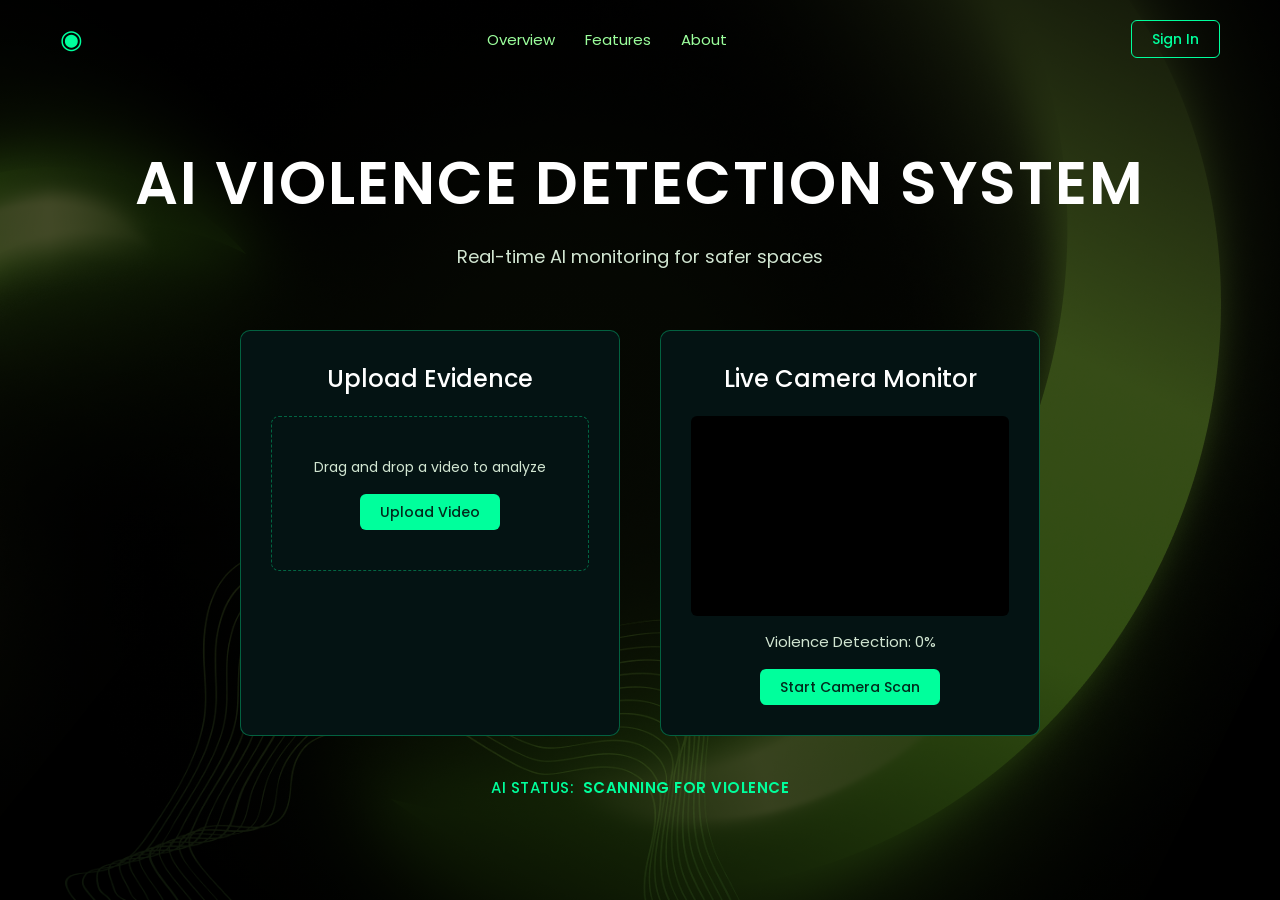
==== client/index.html @ a48a8a9f "bonyfrontend commit" ====
<!DOCTYPE html>
<html lang="en">
<head>
  <meta charset="UTF-8">
  <meta name="viewport" content="width=device-width, initial-scale=1.0">
  <title>AI Violence Detection System</title>
  <link rel="stylesheet" href="style.css">
</head>
<body class="app-shell">

  <nav class="navbar">
    <div class="navbar-logo" aria-label="AI brand mark">&#9673;</div>

    <div class="navbar-links">
      <a class="nav-link" onclick="openOverlay('overview')">Overview</a>
      <a class="nav-link" onclick="openOverlay('features')">Features</a>
      <a class="nav-link" onclick="openOverlay('about')">About</a>
    </div>

    <button class="button button--ghost navbar-signin" type="button">Sign In</button>
  </nav>

  <main class="hero">
    <h1 class="hero-title">AI VIOLENCE DETECTION SYSTEM</h1>
    <p class="hero-subtitle">Real-time AI monitoring for safer spaces</p>

    <div class="hero-cards">
      <section class="dashboard-card">
        <h3 class="card-title">Upload Evidence</h3>

        <div class="upload-panel">
          <p class="upload-panel-text">Drag and drop a video to analyze</p>
          <button class="button button--primary" type="button" onclick="openUpload()">Upload Video</button>
        </div>
      </section>

      <section class="dashboard-card">
        <h3 class="card-title">Live Camera Monitor</h3>
        <div class="camera-preview"></div>
        <p class="camera-detection">Violence Detection: 0%</p>
        <button class="button button--primary" type="button" onclick="openCamera()">Start Camera Scan</button>
      </section>
    </div>

    <div class="status-banner">
      <span class="status-banner-label">AI STATUS:</span>
      <span class="status-banner-value">SCANNING FOR VIOLENCE</span>
    </div>
  </main>

  <section class="overlay" id="overview">
    <div class="modal-card">
      <h2 class="modal-title">Overview</h2>
      <p class="modal-text">
        This system uses AI to analyze video footage and detect violent activities in real time.
      </p>
      <button class="button button--primary modal-close" type="button" onclick="closeOverlay()">Close</button>
    </div>
  </section>

  <section class="overlay" id="features">
    <div class="modal-card">
      <h2 class="modal-title">Features</h2>

      <ul class="feature-list">
        <li class="feature-list-item">AI Violence Detection</li>
        <li class="feature-list-item">Human Activity Analysis</li>
        <li class="feature-list-item">Real Time Video Processing</li>
        <li class="feature-list-item">Frame Highlighting</li>
      </ul>

      <button class="button button--primary modal-close" type="button" onclick="closeOverlay()">Close</button>
    </div>
  </section>

  <section class="overlay" id="about">
    <div class="modal-card">
      <h2 class="modal-title">About</h2>
      <p class="modal-text">
        Group project demonstrating deep learning based violence detection using computer vision.
      </p>
      <button class="button button--primary modal-close" type="button" onclick="closeOverlay()">Close</button>
    </div>
  </section>

  <section class="overlay" id="analysis">
    <div class="modal-card">
      <div id="loading" class="analysis-loading">
        <h2 class="modal-title">Analyzing Video...</h2>
        <div class="loader"></div>
      </div>

      <div id="result" class="analysis-result is-hidden">
        <h2 class="modal-title">Analysis Result</h2>
        <p class="analysis-text" id="prediction"></p>
        <p class="analysis-text" id="confidence"></p>
        <p class="analysis-text" id="people"></p>

        <img class="analysis-frame" id="frame" alt="Most active frame from the upload">

        <button class="button button--primary modal-close" type="button" onclick="closeOverlay()">Close</button>
      </div>
    </div>
  </section>

  <script src="app.js"></script>

</body>
</html>
---- client/style.css ----
@import url('https://fonts.googleapis.com/css2?family=Poppins:wght@300;400;500;600&display=swap');

:root {
  --bg-ink: #020a0a;
  --bg-panel: #031515;
  --bg-card: #041313;
  --bg-camera: #000000;
  --overlay-bg: rgba(0, 0, 0, 0.85);
  --text-main: #ffffff;
  --text-soft: #d2e6d2;
  --accent: #00ff9c;
  --accent-soft: rgba(0, 255, 156, 0.33);
  --accent-dashed: rgba(0, 255, 156, 0.35);
  --border-radius: 10px;
}

/* ============================= */
/* APP SHELL */
/* ============================= */

.app-shell {
  margin: 0;
  min-height: 100vh;
  font-family: 'Poppins', Arial, sans-serif;
  color: var(--text-main);
  background-color: var(--bg-ink);

  background-image:
    linear-gradient(rgba(0,0,0,0.7), rgba(0,0,0,0.7)),
    url("assets/background.png");

  background-position: center;
  background-repeat: no-repeat;
  background-size: cover;
}

.app-shell::before{
  content:"";

  position:fixed;
  top:100%;
  left:10%;

  /* SIZE (adjust here) */
  width:700px;
  height:700px;

  /* IMAGE */
  background-image:url("assets/design.png");
  background-size:contain;
  background-repeat:no-repeat;
  background-position:center;

  /* POSITION */
  transform:translate(-10%, -50%);

  /* OPACITY */
  opacity:0.45;

  /* ROTATION SPEED */
  animation:rotateDesign 80s linear infinite;

  /* LAYERING */
  z-index:0;
  pointer-events:none;
}

@keyframes rotateDesign{
  0%{
    transform:translate(-50%, -50%) rotate(0deg);
  }

  100%{
    transform:translate(-50%, -50%) rotate(360deg);
  }
}

.navbar,
.hero,
.hero-cards,
.overlay{
  position:relative;
  z-index:2;
}

/* ============================= */
/* NAVBAR */
/* ============================= */

.navbar {
  display: flex;
  align-items: center;
  justify-content: space-between;
  gap: 24px;
  padding: 20px 60px;
}

.navbar-logo {
  color: var(--accent);
  font-size: 26px;
  line-height: 1;
}

.navbar-links {
  display: flex;
  align-items: center;
  gap: 30px;
}

.nav-link {
  color: #9cff9c;
  cursor: pointer;
  font-size: 15px;
  font-weight: 400;
  text-decoration: none;
}

.nav-link:hover {
  color: var(--accent);
}

.navbar-signin {
  white-space: nowrap;
}

/* ============================= */
/* BUTTONS */
/* ============================= */

.button {
  border: none;
  border-radius: 6px;
  cursor: pointer;
  font-family: inherit;
  font-size: 14px;
  font-weight: 500;
  line-height: 1;
  padding: 11px 20px;
}

.button--primary {
  background-color: var(--accent);
  color: #012b1c;
}

.button--ghost {
  background-color: transparent;
  border: 1px solid var(--accent);
  color: var(--accent);
}

/* ============================= */
/* HERO SECTION */
/* ============================= */

.hero {
  margin-top: 60px;
  padding: 0 24px 56px;
  text-align: center;
}

.hero-title {
  margin: 0;
  font-size: 60px;
  font-weight: 600;
  letter-spacing: 2px;
}

.hero-subtitle {
  margin: 15px 0 0;
  color: var(--text-soft);
  font-size: 18px;
  font-weight: 400;
}

/* ============================= */
/* HERO CARDS */
/* ============================= */

.hero-cards {
  display: flex;
  flex-wrap: wrap;
  justify-content: center;
  gap: 40px;
  margin-top: 60px;
}

.dashboard-card {
  width: 380px;
  border: 1px solid var(--accent-soft);
  border-radius: var(--border-radius);
  background-color: var(--bg-card);
  padding: 30px;
  box-sizing: border-box;
}

.card-title {
  margin: 0;
  color: var(--text-main);
  font-size: 24px;
  font-weight: 500;
}

/* ============================= */
/* UPLOAD PANEL */
/* ============================= */

.upload-panel {
  margin-top: 20px;
  border: 1px dashed var(--accent-dashed);
  border-radius: 8px;
  padding: 40px;
}

.upload-panel-text {
  margin: 0 0 16px;
  color: var(--text-soft);
  font-size: 14px;
}

/* ============================= */
/* CAMERA PREVIEW */
/* ============================= */

.camera-preview {
  height: 200px;
  margin: 20px 0 14px;
  border-radius: 6px;
  background-color: var(--bg-camera);
}

.camera-detection {
  margin: 0 0 16px;
  color: var(--text-soft);
  font-size: 15px;
}

/* ============================= */
/* STATUS BANNER */
/* ============================= */

.status-banner {
  margin-top: 40px;
  color: var(--accent);
  font-size: 15px;
  font-weight: 500;
  letter-spacing: 0.5px;
}

.status-banner-label {
  margin-right: 4px;
}

.status-banner-value {
  font-weight: 600;
}

/* ============================= */
/* MODAL / OVERLAY */
/* ============================= */

.overlay {
  position: fixed;
  inset: 0;
  display: none;
  align-items: center;
  justify-content: center;
  background-color: var(--overlay-bg);
  padding: 20px;
  box-sizing: border-box;
}

.modal-card {
  width: 100%;
  max-width: 420px;
  border-radius: var(--border-radius);
  background-color: var(--bg-panel);
  box-sizing: border-box;
  padding: 32px 30px;
  text-align: center;
}

.modal-title {
  margin: 0;
  font-size: 28px;
  font-weight: 600;
}

.modal-text {
  margin: 14px 0 0;
  color: var(--text-soft);
  font-size: 15px;
  line-height: 1.5;
}

/* ============================= */
/* FEATURE LIST */
/* ============================= */

.feature-list {
  margin: 16px 0 20px;
  padding-left: 20px;
  text-align: left;
}

.feature-list-item {
  margin-bottom: 8px;
  color: var(--text-soft);
  font-size: 15px;
}

.modal-close {
  margin-top: 10px;
}

/* ============================= */
/* ANALYSIS RESULT */
/* ============================= */

.analysis-loading {
  display: block;
}

.analysis-result {
  display: block;
}

.analysis-text {
  margin: 10px 0 0;
  color: var(--text-soft);
  font-size: 15px;
}

.analysis-frame {
  width: 100%;
  margin-top: 20px;
  border-radius: 6px;
  display: block;
}

.is-hidden {
  display: none;
}

/* ============================= */
/* LOADER */
/* ============================= */

.loader {
  margin: 20px auto 0;
  width: 50px;
  height: 50px;
  border: 5px solid #333333;
  border-top-color: var(--accent);
  border-radius: 50%;
  animation: spin 1s linear infinite;
}

@keyframes spin {
  0%   { transform: rotate(0deg); }
  100% { transform: rotate(360deg); }
}

/* ============================= */
/* RESPONSIVE */
/* ============================= */

@media (max-width: 960px) {
  .navbar {
    padding: 20px 24px;
  }

  .hero-title {
    font-size: 44px;
    letter-spacing: 1px;
  }
}

@media (max-width: 600px) {

  .navbar {
    flex-wrap: wrap;
    justify-content: center;
  }

  .navbar-links {
    gap: 18px;
  }

  .hero {
    margin-top: 34px;
  }

  .hero-title {
    font-size: 32px;
  }

  .dashboard-card {
    width: 100%;
    max-width: 420px;
    padding: 24px;
  }
}
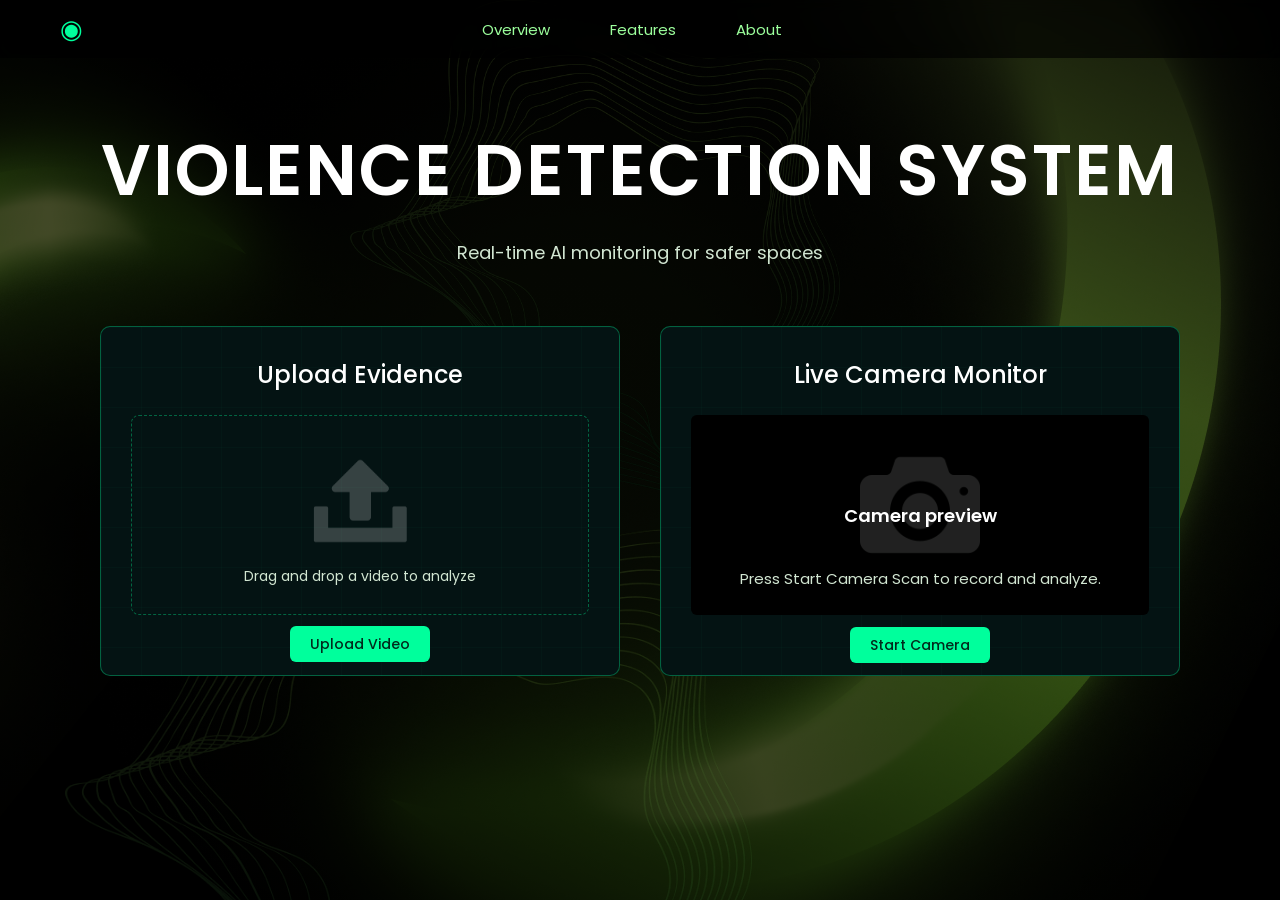
==== commit 3091ad03: "bony final commit" ====
--- a/client/index.html
+++ b/client/index.html
@@ -7,6 +7,7 @@
   <link rel="stylesheet" href="style.css">
 </head>
 <body class="app-shell">
+  <div class="background-layer" aria-hidden="true"></div>
 
   <nav class="navbar">
     <div class="navbar-logo" aria-label="AI brand mark">&#9673;</div>
@@ -17,34 +18,37 @@
       <a class="nav-link" onclick="openOverlay('about')">About</a>
     </div>
 
-    <button class="button button--ghost navbar-signin" type="button">Sign In</button>
+    <button class="button button--ghost navbar-signin" type="button"></button>
   </nav>
 
   <main class="hero">
-    <h1 class="hero-title">AI VIOLENCE DETECTION SYSTEM</h1>
+    <h1 class="hero-title"> VIOLENCE DETECTION SYSTEM</h1>
     <p class="hero-subtitle">Real-time AI monitoring for safer spaces</p>
 
     <div class="hero-cards">
-      <section class="dashboard-card">
+      <section class="dashboard-card dashboard-card--upload">
         <h3 class="card-title">Upload Evidence</h3>
 
-        <div class="upload-panel">
-          <p class="upload-panel-text">Drag and drop a video to analyze</p>
-          <button class="button button--primary" type="button" onclick="openUpload()">Upload Video</button>
+        <div class="upload-panel upload-panel-box">
+          <p class="upload-panel-text upload-panel-label">Drag and drop a video to analyze</p>
+          <button class="button button--primary upload-action-button" type="button" onclick="openUpload()">Upload Video</button>
         </div>
       </section>
 
-      <section class="dashboard-card">
+      <section class="dashboard-card dashboard-card--camera">
         <h3 class="card-title">Live Camera Monitor</h3>
-        <div class="camera-preview"></div>
-        <p class="camera-detection">Violence Detection: 0%</p>
-        <button class="button button--primary" type="button" onclick="openCamera()">Start Camera Scan</button>
+        <div class="camera-preview camera-preview-box" id="cameraPreview">
+          <video class="camera-video is-hidden" id="cameraVideo" autoplay muted playsinline></video>
+          <div class="camera-overlay" id="cameraOverlay">Camera preview</div>
+        </div>
+        <p class="camera-detection camera-status-text" id="cameraStatus" data-idle-text="Press Start Camera Scan to record and analyze.">Press Start Camera Scan to record and analyze.</p>
+        <button class="button button--primary camera-start-button" id="cameraStartButton" type="button" onclick="openCamera()">Start Camera</button>
       </section>
     </div>
 
     <div class="status-banner">
-      <span class="status-banner-label">AI STATUS:</span>
-      <span class="status-banner-value">SCANNING FOR VIOLENCE</span>
+      
+    
     </div>
   </main>
 
--- a/client/style.css
+++ b/client/style.css
@@ -12,6 +12,67 @@
   --accent-soft: rgba(0, 255, 156, 0.33);
   --accent-dashed: rgba(0, 255, 156, 0.35);
   --border-radius: 10px;
+
+  /* TWEAK CONTROLS: upload section (independent positioning) */
+  --upload-panel-top: 88px;
+  --upload-panel-left: 30px;
+  --upload-panel-width: calc(100% - 60px);
+  --upload-panel-height: 200px;
+  --upload-panel-padding: 20px;
+  --upload-panel-offset-x: 0px;
+  --upload-panel-offset-y: 0px;
+
+  --upload-text-top: 150px;
+  --upload-text-left: 50%;
+  --upload-text-max-width: 320px;
+  --upload-text-font-size: 14px;
+  --upload-text-offset-x: -50%;
+  --upload-text-offset-y: 0px;
+
+  --upload-button-top: 210px;
+  --upload-button-left: 50%;
+  --upload-button-width: auto;
+  --upload-button-offset-x: -50%;
+  --upload-button-offset-y: 0px;
+
+  /* TWEAK CONTROLS: upload image (upload.png inside upload box) */
+  --upload-image-top: 35px;
+  --upload-image-left: 50%;
+  --upload-image-width: 100px;
+  --upload-image-height: 100px;
+  --upload-image-opacity: 0.2;
+  --upload-image-offset-x: -50%;
+  --upload-image-offset-y: 0px;
+
+  /* TWEAK CONTROLS: camera section (independent positioning) */
+  --camera-preview-top: 88px;
+  --camera-preview-left: 30px;
+  --camera-preview-width: calc(100% - 60px);
+  --camera-preview-height: 200px;
+  --camera-preview-offset-x: 0px;
+  --camera-preview-offset-y: 0px;
+
+  --camera-status-top: 240px;
+  --camera-status-left: 30px;
+  --camera-status-width: calc(100% - 60px);
+  --camera-status-font-size: 15px;
+  --camera-status-offset-x: 0px;
+  --camera-status-offset-y: 0px;
+
+  --camera-button-top: 300px;
+  --camera-button-left: 50%;
+  --camera-button-width: auto;
+  --camera-button-offset-x: -50%;
+  --camera-button-offset-y: 0px;
+
+  /* TWEAK CONTROLS: camera image (camera.png inside camera box) */
+  --camera-image-top: 45%;
+  --camera-image-left: 50%;
+  --camera-image-width: 120px;
+  --camera-image-height: 120px;
+  --camera-image-opacity: 0.2;
+  --camera-image-offset-x: -50%;
+  --camera-image-offset-y: -50%;
 }
 
 /* ============================= */
@@ -21,24 +82,32 @@
 .app-shell {
   margin: 0;
   min-height: 100vh;
+  position: relative;
+  isolation: isolate;
   font-family: 'Poppins', Arial, sans-serif;
   color: var(--text-main);
+  background-color: transparent;
+}
+
+.background-layer {
+  position: fixed;
+  inset: 0;
   background-color: var(--bg-ink);
-
   background-image:
-    linear-gradient(rgba(0,0,0,0.7), rgba(0,0,0,0.7)),
+    linear-gradient(rgba(0, 0, 0, 0.7), rgba(0, 0, 0, 0.7)),
     url("assets/background.png");
-
   background-position: center;
   background-repeat: no-repeat;
   background-size: cover;
+  pointer-events: none;
+  z-index: 0;
 }
 
 .app-shell::before{
   content:"";
 
   position:fixed;
-  top:100%;
+  top:90%;
   left:10%;
 
   /* SIZE (adjust here) */
@@ -61,7 +130,7 @@
   animation:rotateDesign 80s linear infinite;
 
   /* LAYERING */
-  z-index:0;
+  z-index:1;
   pointer-events:none;
 }
 
@@ -75,6 +144,45 @@
   }
 }
 
+.app-shell::after{
+  content:"";
+
+  position:fixed;
+
+  /* POSITION */
+  top:0%;
+  right:32%;
+
+  /* SIZE */
+  width:550px;
+  height:500px;
+
+  /* IMAGE */
+  background-image:url("assets/design.png");
+  background-size:contain;
+  background-repeat:no-repeat;
+  background-position:center;
+
+  /* OPACITY */
+  opacity:0.40;
+
+  /* ROTATION */
+  animation:rotateDesignReverse 120s linear infinite;
+
+  /* LAYER */
+  z-index:1;
+  pointer-events:none;
+}
+
+@keyframes rotateDesignReverse{
+  0%{
+    transform:rotate(0deg);
+  }
+
+  100%{
+    transform:rotate(360deg);
+  }
+}
 .navbar,
 .hero,
 .hero-cards,
@@ -92,8 +200,20 @@
   align-items: center;
   justify-content: space-between;
   gap: 24px;
-  padding: 20px 60px;
-}
+
+  padding: 16px 60px;
+
+  /* THE BAND */
+  background: rgba(0,0,0,0.65);
+
+  backdrop-filter: blur(8px);
+
+ 
+
+  position: sticky;
+  top: 0;
+}
+
 
 .navbar-logo {
   color: var(--accent);
@@ -104,8 +224,9 @@
 .navbar-links {
   display: flex;
   align-items: center;
-  gap: 30px;
-}
+  gap: 60px;   /* increase distance */
+}
+
 
 .nav-link {
   color: #9cff9c;
@@ -119,9 +240,7 @@
   color: var(--accent);
 }
 
-.navbar-signin {
-  white-space: nowrap;
-}
+
 
 /* ============================= */
 /* BUTTONS */
@@ -141,12 +260,12 @@
 .button--primary {
   background-color: var(--accent);
   color: #012b1c;
+  margin-top: 4px;
 }
 
 .button--ghost {
   background-color: transparent;
-  border: 1px solid var(--accent);
-  color: var(--accent);
+  
 }
 
 /* ============================= */
@@ -161,7 +280,7 @@
 
 .hero-title {
   margin: 0;
-  font-size: 60px;
+  font-size: 70px;
   font-weight: 600;
   letter-spacing: 2px;
 }
@@ -185,14 +304,23 @@
   margin-top: 60px;
 }
 
-.dashboard-card {
-  width: 380px;
-  border: 1px solid var(--accent-soft);
-  border-radius: var(--border-radius);
-  background-color: var(--bg-card);
-  padding: 30px;
-  box-sizing: border-box;
-}
+.dashboard-card{
+  width:520px;
+  height:350px;
+  border:1px solid var(--accent-soft);
+  border-radius:var(--border-radius);
+  background-color:var(--bg-card);
+  padding:30px;
+  box-sizing:border-box;
+  position: relative;
+  overflow: hidden;
+   /* GRID LINES */
+  background-image:
+    linear-gradient(rgba(0,255,156,0.02) 1px, transparent 1px),
+    linear-gradient(90deg, rgba(0,255,156,0.02) 1px, transparent 1px);
+      background-size:40px 40px;   /* THIS WAS MISSING */
+}
+
 
 .card-title {
   margin: 0;
@@ -206,16 +334,59 @@
 /* ============================= */
 
 .upload-panel {
-  margin-top: 20px;
+  position: absolute;
+  top: var(--upload-panel-top);
+  left: var(--upload-panel-left);
+  width: var(--upload-panel-width);
+  height: var(--upload-panel-height);
+  margin: 0;
   border: 1px dashed var(--accent-dashed);
   border-radius: 8px;
-  padding: 40px;
+  padding: var(--upload-panel-padding);
+  box-sizing: border-box;
+  text-align: left;
+  overflow: visible;
+  transform: translate(var(--upload-panel-offset-x), var(--upload-panel-offset-y));
+}
+
+.upload-panel::before {
+  content: "";
+  position: absolute;
+  top: var(--upload-image-top);
+  left: var(--upload-image-left);
+  width: var(--upload-image-width);
+  height: var(--upload-image-height);
+  background-image: url("assets/upload.png");
+  background-position: center;
+  background-repeat: no-repeat;
+  background-size: contain;
+  opacity: var(--upload-image-opacity);
+  transform: translate(var(--upload-image-offset-x), var(--upload-image-offset-y));
+  pointer-events: none;
 }
 
 .upload-panel-text {
-  margin: 0 0 16px;
+  position: absolute;
+  top: var(--upload-text-top);
+  left: var(--upload-text-left);
+  margin: 0;
+  width: 100%;
+  max-width: var(--upload-text-max-width);
   color: var(--text-soft);
-  font-size: 14px;
+  font-size: var(--upload-text-font-size);
+  text-align: center;
+  z-index: 1;
+  transform: translate(var(--upload-text-offset-x), var(--upload-text-offset-y));
+}
+
+.upload-action-button {
+  position: absolute;
+  top: var(--upload-button-top);
+  left: var(--upload-button-left);
+  width: var(--upload-button-width);
+  margin: 0;
+  z-index: 1;
+  transform: translate(var(--upload-button-offset-x), var(--upload-button-offset-y));
 }
 
 /* ============================= */
@@ -223,16 +394,90 @@
 /* ============================= */
 
 .camera-preview {
-  height: 200px;
-  margin: 20px 0 14px;
+  position: absolute;
+  top: var(--camera-preview-top);
+  left: var(--camera-preview-left);
+  width: var(--camera-preview-width);
+  height: var(--camera-preview-height);
+  margin: 0;
   border-radius: 6px;
   background-color: var(--bg-camera);
+  overflow: hidden;
+  text-align:center;
+  transform: translate(var(--camera-preview-offset-x), var(--camera-preview-offset-y));
+}
+
+.camera-preview::before {
+  content: "";
+  position: absolute;
+  top: var(--camera-image-top);
+  left: var(--camera-image-left);
+  width: var(--camera-image-width);
+  height: var(--camera-image-height);
+  background-image: url("assets/camera.png");
+  background-position: center;
+  background-repeat: no-repeat;
+  background-size: contain;
+  opacity: var(--camera-image-opacity);
+  transform: translate(var(--camera-image-offset-x), var(--camera-image-offset-y));
+  pointer-events: none;
+  z-index: 0;
+}
+
+.camera-video {
+  position: relative;
+  z-index: 1;
+  width: 100%;
+  height: 100%;
+  object-fit: cover;
+  display: block;
+}
+
+.camera-overlay {
+  position: absolute;
+  inset: 0;
+  z-index: 2;
+  display: flex;
+  align-items: center;
+  justify-content: center;
+  padding: 12px;
+  color: var(--text-main);
+  font-size: 18px;
+  font-weight: 600;
+  background: rgba(0, 0, 0, 0.35);
+  text-align: center;
+}
+
+.camera-overlay--countdown {
+  font-size: 72px;
+  color: var(--accent);
+  text-shadow: 0 0 14px rgba(0, 255, 156, 0.4);
 }
 
 .camera-detection {
-  margin: 0 0 16px;
+  position: absolute;
+  top: var(--camera-status-top);
+  left: var(--camera-status-left);
+  width: var(--camera-status-width);
+  margin: 0;
   color: var(--text-soft);
-  font-size: 15px;
+  font-size: var(--camera-status-font-size);
+  text-align:center;
+  transform: translate(var(--camera-status-offset-x), var(--camera-status-offset-y));
+}
+
+.camera-start-button {
+  position: absolute;
+  top: var(--camera-button-top);
+  left: var(--camera-button-left);
+  width: var(--camera-button-width);
+  margin: 0;
+  transform: translate(var(--camera-button-offset-x), var(--camera-button-offset-y));
+}
+
+#cameraStartButton:disabled {
+  opacity: 0.65;
+  cursor: not-allowed;
 }
 
 /* ============================= */
@@ -261,29 +506,34 @@
 
 .overlay {
   position: fixed;
+  margin: 30px 0 0 0;
   inset: 0;
   display: none;
   align-items: center;
   justify-content: center;
   background-color: var(--overlay-bg);
   padding: 20px;
+  
   box-sizing: border-box;
 }
 
 .modal-card {
   width: 100%;
+ 
   max-width: 420px;
   border-radius: var(--border-radius);
   background-color: var(--bg-panel);
   box-sizing: border-box;
   padding: 32px 30px;
   text-align: center;
+  
 }
 
 .modal-title {
-  margin: 0;
+
   font-size: 28px;
   font-weight: 600;
+  
 }
 
 .modal-text {
@@ -341,6 +591,15 @@
 .is-hidden {
   display: none;
 }
+
+.recording-dot{
+width:12px;
+height:12px;
+background:red;
+border-radius:50%;
+animation:blink 1s infinite;
+}
+
 
 /* ============================= */
 /* LOADER */
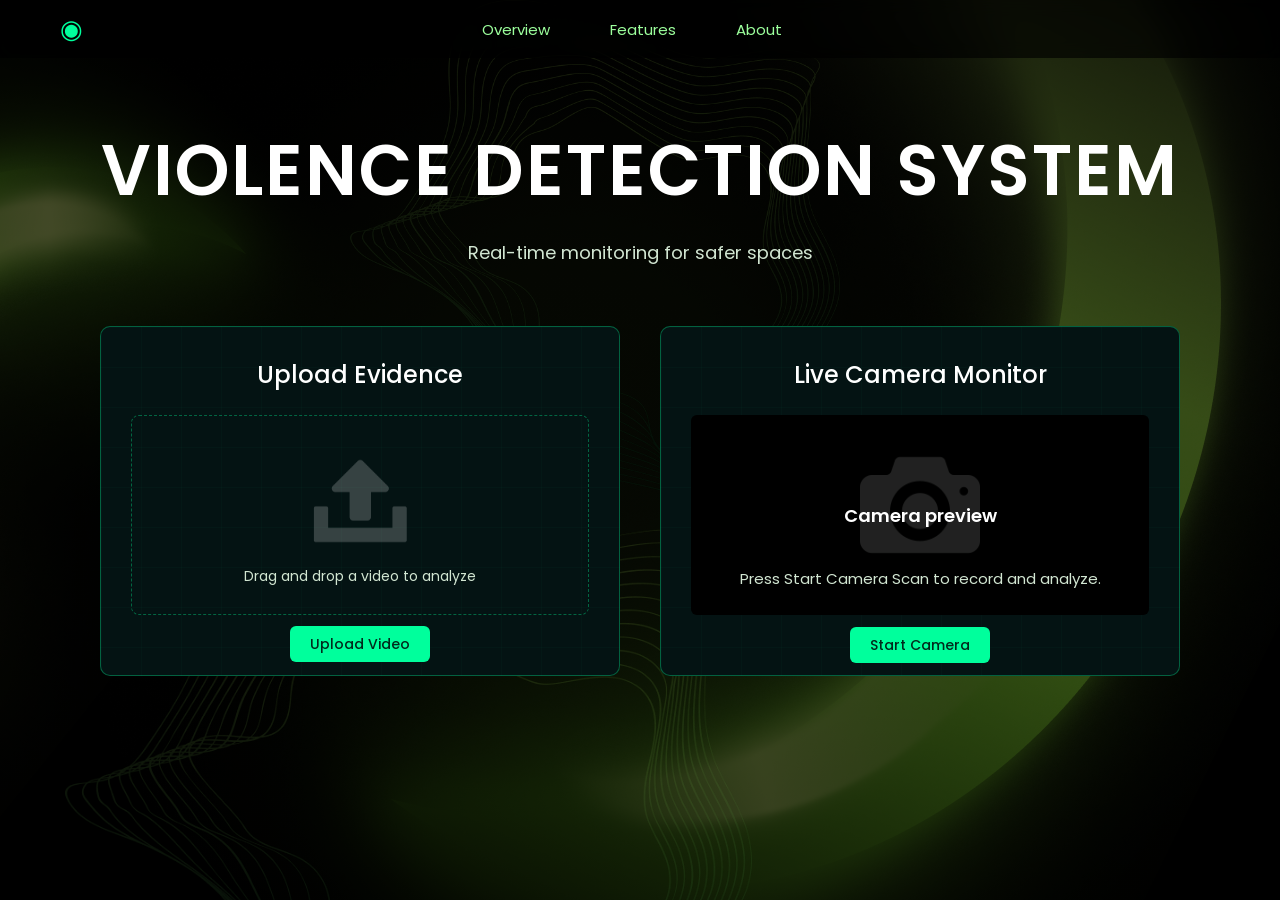
==== commit 2c6e6a36: "ui updates" ====
--- a/client/index.html
+++ b/client/index.html
@@ -3,7 +3,7 @@
 <head>
   <meta charset="UTF-8">
   <meta name="viewport" content="width=device-width, initial-scale=1.0">
-  <title>AI Violence Detection System</title>
+  <title>Violence Detection System</title>
   <link rel="stylesheet" href="style.css">
 </head>
 <body class="app-shell">
@@ -23,7 +23,7 @@
 
   <main class="hero">
     <h1 class="hero-title"> VIOLENCE DETECTION SYSTEM</h1>
-    <p class="hero-subtitle">Real-time AI monitoring for safer spaces</p>
+    <p class="hero-subtitle">Real-time monitoring for safer spaces</p>
 
     <div class="hero-cards">
       <section class="dashboard-card dashboard-card--upload">
@@ -56,8 +56,7 @@
     <div class="modal-card">
       <h2 class="modal-title">Overview</h2>
       <p class="modal-text">
-        This system uses AI to analyze video footage and detect violent activities in real time.
-      </p>
+          This system analyzes video footage to detect violent activities in real time.      </p>
       <button class="button button--primary modal-close" type="button" onclick="closeOverlay()">Close</button>
     </div>
   </section>
@@ -67,8 +66,7 @@
       <h2 class="modal-title">Features</h2>
 
       <ul class="feature-list">
-        <li class="feature-list-item">AI Violence Detection</li>
-        <li class="feature-list-item">Human Activity Analysis</li>
+        <li class="feature-list-item">Violence Detection</li>
         <li class="feature-list-item">Real Time Video Processing</li>
         <li class="feature-list-item">Frame Highlighting</li>
       </ul>
@@ -87,23 +85,103 @@
     </div>
   </section>
 
+  <section class="overlay camera-record-overlay" id="cameraRecordOverlay">
+    <div class="camera-record-card">
+      <h2 class="camera-record-title">Live Camera Monitor</h2>
+      <div class="camera-record-preview">
+        <video class="camera-record-video is-hidden" id="cameraRecordVideo" autoplay muted playsinline></video>
+        <div class="camera-record-layer" id="cameraRecordLayer">Camera preview</div>
+      </div>
+      <p class="camera-record-status" id="cameraRecordStatus">Press Start Camera Scan to record and analyze.</p>
+    </div>
+  </section>
+
   <section class="overlay" id="analysis">
-    <div class="modal-card">
-      <div id="loading" class="analysis-loading">
-        <h2 class="modal-title">Analyzing Video...</h2>
-        <div class="loader"></div>
+    <div id="loading" class="analysis-loading is-hidden">
+      <h2 class="analysis-loading-title">Analyzing Video...</h2>
+      <div class="loader"></div>
+    </div>
+
+    <div class="modal-card analysis-modal-card">
+      <div id="result" class="analysis-result is-hidden">
+        <div class="analysis-dashboard">
+          <section class="analysis-main-panel">
+            <h2 class="analysis-panel-title"></h2>
+
+            <div class="analysis-frame-grid">
+              <div class="analysis-frame-block">
+                <p class="analysis-frame-label">Most Active Frame</p>
+                <img class="analysis-frame" id="mostActiveFrameImage" alt="Most active frame from the upload">
+              </div>
+              <div class="analysis-frame-block">
+                <p class="analysis-frame-label">Masked Most Active Frame</p>
+                <img class="analysis-frame" id="maskedFrameImage" alt="Masked most active frame from the upload">
+              </div>
+            </div>
+
+            <div class="analysis-bottom-grid">
+              <div class="analysis-frame-block analysis-gradcam-card">
+                <div class="analysis-gradcam-head">
+                  <p class="analysis-frame-label analysis-frame-label--gradcam">Grad-CAM Visualization</p>
+                  <input class="analysis-slider" id="gradcamSlider" type="range" min="0" max="100" value="82" disabled>
+                </div>
+
+                <div class="analysis-gradcam-block">
+                  <img class="analysis-frame analysis-frame--gradcam" id="gradcamImage" alt="Grad-CAM visualization of the most active frame">
+                  <p class="analysis-index">Index: <span id="mostActiveFrame">-</span></p>
+                </div>
+              </div>
+
+              <div class="analysis-frame-block">
+                <p class="analysis-frame-label">Video</p>
+                <video class="analysis-frame analysis-video-player" id="analysisVideo" controls playsinline></video>
+              </div>
+            </div>
+          </section>
+
+          <aside class="analysis-side-panel">
+            <h2 class="analysis-panel-title analysis-panel-title--side">Analysis Result</h2>
+
+            <div class="analysis-status-pill" id="analysisStatusPill">
+              <img class="analysis-icon" src="assets/tick.png" alt="Status icon placeholder">
+              <span id="prediction">Non Violent</span>
+            </div>
+
+            <div class="analysis-metric-card">
+              <p class="analysis-metric-label">
+                <img class="analysis-icon" src="assets/confidence.png" alt="Confidence icon placeholder">
+                Confidence
+              </p>
+              <p class="analysis-metric-value" id="confidence">0.00%</p>
+            </div>
+
+            <div class="analysis-metric-card">
+              <p class="analysis-metric-label">
+                <img class="analysis-icon" src="assets/people.png" alt="People icon placeholder">
+                Persons Detected
+              </p>
+              <p class="analysis-metric-value" id="people">0</p>
+            </div>
+
+            <div class="analysis-metric-card">
+              <p class="analysis-metric-label">
+                <img class="analysis-icon" src="assets/play.png" alt="Frame icon placeholder">
+                Most Active Frame Index
+              </p>
+              <p class="analysis-metric-value" id="frameIndexCard">0</p>
+            </div>
+
+            <button class="button button--primary analysis-close" type="button" onclick="closeOverlay()">Close</button>
+          </aside>
+        </div>
       </div>
+    </div>
+  </section>
 
-      <div id="result" class="analysis-result is-hidden">
-        <h2 class="modal-title">Analysis Result</h2>
-        <p class="analysis-text" id="prediction"></p>
-        <p class="analysis-text" id="confidence"></p>
-        <p class="analysis-text" id="people"></p>
-
-        <img class="analysis-frame" id="frame" alt="Most active frame from the upload">
-
-        <button class="button button--primary modal-close" type="button" onclick="closeOverlay()">Close</button>
-      </div>
+  <section class="overlay fullscreen-image-overlay" id="fullscreenImageOverlay">
+    <div class="fullscreen-image-container">
+      <img class="fullscreen-image" id="fullscreenImage" alt="Fullscreen image view">
+      <button class="fullscreen-close" type="button" onclick="closeFullscreenImage()">&times;</button>
     </div>
   </section>
 
@@ -111,3 +189,4 @@
 
 </body>
 </html>
+
--- a/client/style.css
+++ b/client/style.css
@@ -12,6 +12,25 @@
   --accent-soft: rgba(0, 255, 156, 0.33);
   --accent-dashed: rgba(0, 255, 156, 0.35);
   --border-radius: 10px;
+  
+  /* TWEAK CONTROLS: analysis modal size */
+  --analysis-overlay-padding: 20px;
+  --analysis-modal-width: 1320px;
+  --analysis-modal-max-width: calc(100vw - 40px);
+  --analysis-modal-height: auto;
+  --analysis-modal-max-height: 88vh;
+  --analysis-modal-padding: 16px;
+  --analysis-modal-radius: 20px;
+  --analysis-mobile-max-width: calc(100vw - 16px);
+  --analysis-mobile-max-height: calc(100vh - 16px);
+
+  /* TWEAK CONTROLS: camera recording overlay size */
+  --camera-record-width: 1220px;
+  --camera-record-max-width: calc(100vw - 60px);
+  --camera-record-max-height: 88vh;
+  --camera-record-padding: 16px;
+  --camera-record-radius: 20px;
+  --camera-record-preview-min-height: 58vh;
 
   /* TWEAK CONTROLS: upload section (independent positioning) */
   --upload-panel-top: 88px;
@@ -454,6 +473,39 @@
   text-shadow: 0 0 14px rgba(0, 255, 156, 0.4);
 }
 
+.camera-overlay--recording {
+  color: #ff4c4c;
+  font-size: clamp(34px, 4.2vw, 62px);
+  font-weight: 700;
+  letter-spacing: 1.6px;
+  text-transform: uppercase;
+  text-shadow: 0 0 16px rgba(255, 74, 74, 0.45);
+  gap: 14px;
+}
+
+.camera-overlay--recording::before {
+  content: "";
+  width: 16px;
+  height: 16px;
+  border-radius: 50%;
+  background: #ff2323;
+  box-shadow: 0 0 10px rgba(255, 35, 35, 0.8);
+  animation: recordingBlink 1s ease-in-out infinite;
+}
+
+@keyframes recordingBlink {
+  0%,
+  100% {
+    opacity: 1;
+    transform: scale(1);
+  }
+
+  50% {
+    opacity: 0.25;
+    transform: scale(0.7);
+  }
+}
+
 .camera-detection {
   position: absolute;
   top: var(--camera-status-top);
@@ -481,6 +533,85 @@
 }
 
 /* ============================= */
+/* CAMERA RECORDING OVERLAY */
+/* ============================= */
+
+#cameraRecordOverlay.camera-record-overlay {
+  z-index: 998;
+  background:
+    radial-gradient(circle at 50% 0%, rgba(0, 255, 156, 0.07), transparent 42%),
+    rgba(0, 0, 0, 0.89);
+  backdrop-filter: blur(3px);
+}
+
+.camera-record-card {
+  width: min(var(--camera-record-width), var(--camera-record-max-width));
+  max-width: min(var(--camera-record-width), var(--camera-record-max-width));
+  max-height: var(--camera-record-max-height);
+  border: 1px solid rgba(118, 255, 204, 0.23);
+  border-radius: var(--camera-record-radius);
+  background:
+    radial-gradient(circle at 84% 10%, rgba(135, 255, 191, 0.22), transparent 34%),
+    radial-gradient(circle at 22% 84%, rgba(42, 120, 120, 0.18), transparent 35%),
+    linear-gradient(120deg, rgba(2, 18, 20, 0.93), rgba(3, 31, 31, 0.88));
+  box-shadow:
+    0 0 0 1px rgba(0, 255, 156, 0.12) inset,
+    0 0 32px rgba(52, 255, 166, 0.14),
+    0 25px 60px rgba(0, 0, 0, 0.65);
+  padding: var(--camera-record-padding);
+  box-sizing: border-box;
+  display: flex;
+  flex-direction: column;
+  gap: 12px;
+  overflow: auto;
+}
+
+.camera-record-title {
+  margin: 0;
+  font-size: clamp(22px, 1.8vw, 34px);
+  color: #ebfff5;
+}
+
+.camera-record-preview {
+  position: relative;
+  min-height: var(--camera-record-preview-min-height);
+  border: 1px solid rgba(109, 240, 189, 0.16);
+  border-radius: 14px;
+  overflow: hidden;
+  background: #02090a;
+}
+
+.camera-record-video {
+  width: 100%;
+  height: 100%;
+  min-height: var(--camera-record-preview-min-height);
+  object-fit: cover;
+  display: block;
+}
+
+.camera-record-layer {
+  position: absolute;
+  inset: 0;
+  z-index: 2;
+  display: flex;
+  align-items: center;
+  justify-content: center;
+  padding: 12px;
+  color: var(--text-main);
+  font-size: 18px;
+  font-weight: 600;
+  background: rgba(0, 0, 0, 0.35);
+  text-align: center;
+}
+
+.camera-record-status {
+  margin: 0;
+  color: var(--text-soft);
+  font-size: 16px;
+  text-align: center;
+}
+
+/* ============================= */
 /* STATUS BANNER */
 /* ============================= */
 
@@ -506,34 +637,30 @@
 
 .overlay {
   position: fixed;
-  margin: 30px 0 0 0;
   inset: 0;
   display: none;
   align-items: center;
   justify-content: center;
   background-color: var(--overlay-bg);
   padding: 20px;
-  
   box-sizing: border-box;
 }
 
 .modal-card {
   width: 100%;
- 
-  max-width: 420px;
+  max-width: 1200px;
+  max-height: 84vh;
   border-radius: var(--border-radius);
   background-color: var(--bg-panel);
   box-sizing: border-box;
-  padding: 32px 30px;
+  padding: 34px 30px;
   text-align: center;
-  
+  overflow-y: auto;
 }
 
 .modal-title {
-
   font-size: 28px;
   font-weight: 600;
-  
 }
 
 .modal-text {
@@ -568,24 +695,320 @@
 /* ============================= */
 
 .analysis-loading {
-  display: block;
+  display: grid;
+  place-items: center;
+  align-content: center;
+  gap: 16px;
+  min-height: 340px;
+}
+
+.analysis-loading-title {
+  margin: 0;
+  color: #e9fff5;
+  font-size: clamp(22px, 2vw, 34px);
+  font-weight: 600;
+  text-align: center;
+}
+
+.analysis-modal-card {
+  width: min(1460px, 100%);
+  max-height: calc(100vh - 40px);
+  border: 1px solid rgba(118, 255, 204, 0.23);
+  border-radius: 24px;
+  background:
+    radial-gradient(circle at 84% 10%, rgba(135, 255, 191, 0.22), transparent 34%),
+    radial-gradient(circle at 22% 84%, rgba(42, 120, 120, 0.18), transparent 35%),
+    linear-gradient(120deg, rgba(2, 18, 20, 0.93), rgba(3, 31, 31, 0.88));
+  box-shadow:
+    0 0 0 1px rgba(0, 255, 156, 0.12) inset,
+    0 0 32px rgba(52, 255, 166, 0.14),
+    0 25px 60px rgba(0, 0, 0, 0.65);
+  padding: clamp(16px, 2.1vw, 30px);
+  text-align: left;
+  box-sizing: border-box;
+  overflow-y: auto;
+}
+
+#analysis.overlay {
+  z-index: 999;
+  align-items: center;
+  justify-content: center;
+  padding: 2px !important;
 }
 
 .analysis-result {
   display: block;
 }
 
-.analysis-text {
-  margin: 10px 0 0;
+.analysis-dashboard {
+  display: grid;
+  grid-template-columns: minmax(0, 2fr) minmax(340px, 0.95fr);
+  gap: clamp(14px, 1.8vw, 24px);
+}
+
+.analysis-main-panel {
+  border: 1px solid rgba(109, 240, 189, 0.16);
+  border-radius: 18px;
+  padding: 24px;
+  background:
+    radial-gradient(circle at 72% 82%, rgba(0, 168, 119, 0.14), transparent 42%),
+    linear-gradient(180deg, rgba(5, 23, 24, 0.92), rgba(4, 20, 22, 0.8));
+}
+
+.analysis-panel-title {
+  margin: 0 0 18px;
+  font-size: clamp(24px, 2vw, 40px);
+  letter-spacing: 0.4px;
+  line-height: 1;
+  color: #f2fff9;
+  white-space: nowrap;
+}
+
+.analysis-panel-title--side {
+  margin-bottom: 22px;
+  font-size: clamp(24px, 1.9vw, 34px);
+}
+
+.analysis-frame-grid {
+  display: grid;
+  grid-template-columns: repeat(2, minmax(0, 1fr));
+  gap: 14px;
+  margin-bottom: 16px;
+}
+
+.analysis-frame-block {
+  text-align: left;
+  min-width: 0;
+}
+
+.analysis-bottom-grid {
+  display: grid;
+  grid-template-columns: repeat(2, minmax(0, 1fr));
+  gap: 14px;
+  margin-top: 2px;
+  align-items: start;
+}
+
+.analysis-gradcam-card {
+  min-width: 0;
+}
+
+.analysis-bottom-grid .analysis-frame-block {
+  display: flex;
+  flex-direction: column;
+}
+
+.analysis-bottom-grid .analysis-frame-label {
+  margin: 0 0 10px;
+}
+
+.analysis-bottom-grid .analysis-gradcam-head {
+  display: block;
+  margin: 0 0 10px;
+}
+
+.analysis-bottom-grid .analysis-gradcam-head .analysis-frame-label {
+  margin: 0;
+}
+
+.analysis-frame-label {
+  margin: 0 0 10px;
   color: var(--text-soft);
-  font-size: 15px;
+  font-size: clamp(14px, 1.05vw, 20px);
+  line-height: 1.2;
+  letter-spacing: 0.1px;
+}
+
+.analysis-frame-label--gradcam {
+  margin: 0;
+  font-size: clamp(16px, 1.2vw, 23px);
 }
 
 .analysis-frame {
   width: 100%;
-  margin-top: 20px;
-  border-radius: 6px;
+  border-radius: 14px;
   display: block;
+  aspect-ratio: 16 / 9;
+  height: 240px;
+  max-height: none;
+  border: 1px solid rgba(116, 255, 206, 0.17);
+  background: rgba(0, 0, 0, 0.24);
+  object-fit: cover;
+}
+
+.analysis-frame:not([src]),
+.analysis-frame[src=""] {
+  opacity: 0;
+}
+
+.analysis-video-player {
+  background: #000;
+  height: 240px;
+  max-height: none;
+}
+
+.analysis-video-player:not([src]),
+.analysis-video-player[src=""] {
+  opacity: 0;
+}
+
+.analysis-gradcam-head {
+  display: grid;
+  grid-template-columns: minmax(0, 1fr) minmax(240px, 1.1fr);
+  align-items: center;
+  gap: 18px;
+  margin-top: 0;
+}
+
+.analysis-slider {
+  -webkit-appearance: none;
+  appearance: none;
+  height: 7px;
+  border-radius: 20px;
+  background:
+    linear-gradient(90deg, rgba(123, 255, 208, 0.98) 0%, rgba(123, 255, 208, 0.98) 82%, rgba(200, 248, 225, 0.25) 82%, rgba(200, 248, 225, 0.25) 100%);
+  outline: none;
+  border: 1px solid rgba(190, 255, 228, 0.22);
+}
+
+.analysis-slider::-webkit-slider-thumb {
+  -webkit-appearance: none;
+  appearance: none;
+  width: 18px;
+  height: 18px;
+  border-radius: 50%;
+  background: #dffff2;
+  border: 0;
+  box-shadow: 0 0 10px rgba(116, 255, 193, 0.6);
+}
+
+.analysis-slider::-moz-range-thumb {
+  width: 18px;
+  height: 18px;
+  border-radius: 50%;
+  background: #dffff2;
+  border: 0;
+  box-shadow: 0 0 10px rgba(116, 255, 193, 0.6);
+}
+
+.analysis-gradcam-block {
+  margin-top: 12px;
+  border: 1px solid rgba(116, 255, 206, 0.17);
+  border-radius: 14px;
+  background: rgba(0, 0, 0, 0.24);
+  min-height: 0;
+  height: 240px;
+  display: block;
+  position: relative;
+  padding: 0;
+  overflow: hidden;
+}
+
+.analysis-bottom-grid .analysis-gradcam-block {
+  margin-top: 0;
+}
+
+.analysis-frame--gradcam {
+  width: 100%;
+  height: 100%;
+  max-height: none;
+  border: 0;
+}
+
+.analysis-index {
+  position: absolute;
+  right: 12px;
+  bottom: 12px;
+  margin: 0;
+  text-align: center;
+  padding: 4px 8px;
+  border-radius: 999px;
+  background: rgba(2, 11, 11, 0.7);
+  border: 1px solid rgba(130, 255, 205, 0.22);
+  color: rgba(220, 242, 235, 0.88);
+  font-size: clamp(16px, 1.2vw, 24px);
+}
+
+.analysis-side-panel {
+  display: flex;
+  flex-direction: column;
+  gap: 14px;
+}
+
+.analysis-status-pill {
+  display: flex;
+  align-items: center;
+  gap: 14px;
+  border-radius: 14px;
+  border: 1px solid rgba(110, 238, 184, 0.2);
+  background:
+    linear-gradient(120deg, rgba(55, 211, 139, 0.45), rgba(13, 73, 67, 0.68));
+  min-height: 74px;
+  padding: 0 18px;
+  font-size: clamp(18px, 1.35vw, 28px);
+  font-weight: 600;
+  color: #e8fff4;
+  white-space: nowrap;
+}
+
+.analysis-status-pill--safe {
+  border-color: rgba(110, 238, 184, 0.24);
+  background:
+    linear-gradient(120deg, rgba(55, 211, 139, 0.45), rgba(13, 73, 67, 0.68));
+}
+
+.analysis-status-pill--alert {
+  border-color: rgba(255, 132, 132, 0.24);
+  background:
+    linear-gradient(120deg, rgba(255, 84, 84, 0.35), rgba(82, 24, 24, 0.7));
+}
+
+.analysis-metric-card {
+  border-radius: 14px;
+  border: 1px solid rgba(109, 240, 189, 0.17);
+  background:
+    radial-gradient(circle at 90% 20%, rgba(73, 156, 131, 0.12), transparent 40%),
+    rgba(4, 20, 23, 0.86);
+  min-height: 110px;
+  padding: 14px 18px;
+}
+
+.analysis-metric-label {
+  margin: 0;
+  color: rgba(210, 233, 220, 0.97);
+  font-size: clamp(14px, 1vw, 19px);
+  line-height: 1.2;
+  display: flex;
+  align-items: center;
+  gap: 12px;
+  white-space: nowrap;
+}
+
+.analysis-metric-value {
+  margin: 10px 0 0;
+  color: #f4fff8;
+  font-size: clamp(22px, 1.6vw, 34px);
+  font-weight: 600;
+  line-height: 1;
+}
+
+.analysis-icon {
+  width: 24px;
+  background: transparent !important;
+  height: 24px;
+  object-fit: contain;
+  border-radius: 4px;
+  /*filter: drop-shadow(0 0 5px rgba(77, 255, 178, 0.42));*/
+}
+
+.analysis-close {
+  margin: 16px auto 0;
+  min-width: 210px;
+  font-size: 18px;
+  font-weight: 600;
+  border-radius: 10px;
+  padding: 14px 18px;
+  background: linear-gradient(90deg, #44d795, #51fda4);
 }
 
 .is-hidden {
@@ -635,7 +1058,84 @@
   }
 }
 
+@media (max-width: 1280px) {
+  .analysis-modal-card {
+    width: 80%;
+    max-height: calc(100vh - 24px);
+    padding: 18px;
+  }
+
+  .analysis-dashboard {
+    gap: 20px;
+  }
+
+  .analysis-main-panel {
+    padding: 18px;
+  }
+
+  .analysis-gradcam-block {
+    min-height: 190px;
+  }
+}
+
+@media (max-width: 1024px) {
+  .camera-record-card {
+    width: min(var(--camera-record-width), calc(100vw - 20px));
+    max-width: min(var(--camera-record-width), calc(100vw - 20px));
+    max-height: calc(100vh - 20px);
+    padding: 12px;
+  }
+
+  .camera-record-preview,
+  .camera-record-video {
+    min-height: 52vh;
+  }
+
+  .analysis-modal-card {
+    width: 100%;
+    max-height: calc(100vh - 16px);
+    padding: 14px;
+  }
+
+  .analysis-dashboard {
+    grid-template-columns: 1fr;
+  }
+
+  .analysis-side-panel {
+    display: grid;
+    grid-template-columns: repeat(2, minmax(0, 1fr));
+    gap: 12px;
+  }
+
+  .analysis-panel-title--side,
+  .analysis-status-pill,
+  .analysis-close {
+    grid-column: 1 / -1;
+  }
+
+  .analysis-close {
+    width: min(100%, 320px);
+  }
+}
+
 @media (max-width: 600px) {
+
+  .camera-record-card {
+    width: calc(100vw - 10px);
+    max-width: calc(100vw - 10px);
+    max-height: calc(100vh - 10px);
+    padding: 10px;
+    border-radius: 14px;
+  }
+
+  .camera-record-title {
+    font-size: 22px;
+  }
+
+  .camera-record-preview,
+  .camera-record-video {
+    min-height: 44vh;
+  }
 
   .navbar {
     flex-wrap: wrap;
@@ -659,4 +1159,345 @@
     max-width: 420px;
     padding: 24px;
   }
-}
+
+  .analysis-modal-card {
+    width: 100%;
+    max-height: calc(100vh - 8px);
+    padding: 12px;
+    border-radius: 16px;
+  }
+
+  .analysis-main-panel {
+    padding: 12px;
+  }
+
+  .analysis-frame-grid {
+    grid-template-columns: 1fr;
+    gap: 12px;
+  }
+
+  .analysis-frame {
+    max-height: 180px;
+  }
+
+  .analysis-gradcam-head {
+    grid-template-columns: 1fr;
+    gap: 10px;
+  }
+
+  .analysis-gradcam-block {
+    min-height: 165px;
+  }
+
+  .analysis-frame--gradcam {
+    width: 100%;
+    max-height: 155px;
+  }
+
+  .analysis-side-panel {
+    display: flex;
+  }
+
+  .analysis-status-pill {
+    min-height: 62px;
+    padding: 0 12px;
+  }
+
+  .analysis-metric-card {
+    min-height: 82px;
+    padding: 10px 12px;
+  }
+
+  .analysis-icon {
+    width: 20px;
+    height: 20px;
+  }
+
+  .analysis-close {
+    min-width: 0;
+    width: 100%;
+    font-size: 18px;
+    padding: 14px 16px;
+  }
+}
+
+/* ============================= */
+/* FULLSCREEN IMAGE VIEW */
+/* ============================= */
+
+.fullscreen-image-overlay {
+  display: none;
+  justify-content: center;
+  align-items: center;
+  background-color: rgba(0, 0, 0, 0.95);
+  z-index: 1000;
+}
+
+.fullscreen-image-container {
+  position: relative;
+  width: 90vw;
+  height: 90vh;
+  max-width: 1200px;
+  max-height: 900px;
+}
+
+.fullscreen-image {
+  width: 100%;
+  height: 100%;
+  object-fit: contain;
+  border-radius: 8px;
+}
+
+.fullscreen-close {
+  position: absolute;
+  top: 16px;
+  right: 16px;
+  width: 48px;
+  height: 48px;
+  padding: 0;
+  background-color: rgba(0, 0, 0, 0.5);
+  border: none;
+  border-radius: 50%;
+  color: white;
+  font-size: 32px;
+  cursor: pointer;
+  display: flex;
+  align-items: center;
+  justify-content: center;
+  transition: background-color 0.2s;
+}
+
+.fullscreen-close:hover {
+  background-color: rgba(0, 0, 0, 0.8);
+}
+
+/* ============================= */
+/* ANALYSIS MODAL HARD FIX */
+/* ============================= */
+
+#analysis.overlay {
+  z-index: 999;
+  align-items: center;
+  justify-content: center;
+  padding: var(--analysis-overlay-padding) !important;
+}
+
+#analysis .modal-card.analysis-modal-card {
+  width: min(var(--analysis-modal-width), var(--analysis-modal-max-width)) !important;
+  min-width: 0 !important;
+  max-width: min(var(--analysis-modal-width), var(--analysis-modal-max-width)) !important;
+  height: var(--analysis-modal-height) !important;
+  max-height: var(--analysis-modal-max-height) !important;
+  padding: var(--analysis-modal-padding) !important;
+  border-radius: var(--analysis-modal-radius) !important;
+  margin: 0 auto !important;
+  overflow: auto !important;
+}
+
+#analysis #result.analysis-result {
+  display: block;
+}
+
+#analysis #result.analysis-result.is-hidden {
+  display: none !important;
+}
+
+#analysis.analysis-overlay--loading .modal-card.analysis-modal-card {
+  display: none !important;
+}
+
+#analysis.analysis-overlay--loading #loading.analysis-loading {
+  display: grid !important;
+  width: min(520px, 92vw);
+  min-height: min(240px, 35vh);
+  margin: 0 auto;
+  padding: 22px;
+  border: 1px solid rgba(118, 255, 204, 0.23);
+  border-radius: 20px;
+  background:
+    radial-gradient(circle at 84% 10%, rgba(135, 255, 191, 0.22), transparent 34%),
+    linear-gradient(120deg, rgba(2, 18, 20, 0.93), rgba(3, 31, 31, 0.88));
+  box-shadow:
+    0 0 0 1px rgba(0, 255, 156, 0.12) inset,
+    0 0 32px rgba(52, 255, 166, 0.14),
+    0 25px 60px rgba(0, 0, 0, 0.65);
+}
+
+#analysis .analysis-dashboard {
+  display: grid !important;
+  grid-template-columns: minmax(0, 1.8fr) minmax(320px, 1fr) !important;
+  gap: 16px !important;
+  align-items: start;
+}
+
+#analysis .analysis-main-panel {
+  min-width: 0;
+}
+
+#analysis .analysis-panel-title {
+  font-size: clamp(20px, 1.7vw, 34px) !important;
+  white-space: nowrap;
+  overflow: hidden;
+  text-overflow: ellipsis;
+}
+
+#analysis .analysis-panel-title--side {
+  font-size: clamp(20px, 1.5vw, 30px) !important;
+}
+
+#analysis .analysis-frame-label {
+  font-size: clamp(13px, 0.95vw, 17px) !important;
+}
+
+#analysis .analysis-frame-label--gradcam {
+  font-size: clamp(14px, 1.05vw, 20px) !important;
+}
+
+#analysis .analysis-frame {
+  height: 190px !important;
+  max-height: 190px !important;
+}
+
+#analysis .analysis-gradcam-block {
+  margin-top: 12px !important;
+  min-height: 0 !important;
+  height: 190px !important;
+  max-height: 190px !important;
+  padding: 0 !important;
+  overflow: hidden !important;
+}
+
+#analysis .analysis-bottom-grid .analysis-gradcam-head {
+  margin: 0 0 10px !important;
+}
+
+#analysis .analysis-bottom-grid .analysis-gradcam-block {
+  margin-top: 0 !important;
+}
+
+#analysis .analysis-frame--gradcam {
+  width: 100% !important;
+  height: 100% !important;
+  max-height: none !important;
+  border: 0 !important;
+}
+
+#analysis .analysis-video-player {
+  height: 190px !important;
+  max-height: 190px !important;
+}
+
+#analysis .analysis-index {
+  right: 10px !important;
+  bottom: 10px !important;
+  font-size: clamp(14px, 1vw, 22px) !important;
+}
+
+#analysis .analysis-side-panel {
+  min-width: 0;
+}
+
+#analysis .analysis-status-pill {
+  min-height: 64px !important;
+  padding: 0 12px !important;
+  font-size: clamp(16px, 1.25vw, 24px) !important;
+}
+
+#analysis .analysis-status-pill span {
+  white-space: nowrap;
+  overflow: hidden;
+  text-overflow: ellipsis;
+}
+
+#analysis .analysis-metric-card {
+  min-height: 92px !important;
+  padding: 10px 12px !important;
+}
+
+#analysis .analysis-metric-label {
+  font-size: clamp(13px, 0.9vw, 16px) !important;
+  gap: 8px !important;
+  white-space: nowrap;
+  overflow: hidden;
+  text-overflow: ellipsis;
+}
+
+#analysis .analysis-metric-value {
+  margin-top: 6px !important;
+  font-size: clamp(18px, 1.35vw, 28px) !important;
+}
+
+#analysis .analysis-icon,
+#analysis .analysis-status-pill img,
+#analysis .analysis-metric-label img {
+  width: 20px !important;
+  height: 20px !important;
+  min-width: 20px !important;
+  max-width: 20px !important;
+  object-fit: contain !important;
+}
+
+#analysis .analysis-close {
+  min-width: 0 !important;
+  width: min(220px, 100%) !important;
+  font-size: 16px !important;
+  padding: 12px 14px !important;
+}
+
+@media (max-width: 1024px) {
+  #analysis .modal-card.analysis-modal-card {
+    width: min(var(--analysis-modal-width), var(--analysis-mobile-max-width)) !important;
+    min-width: 0 !important;
+    max-width: min(var(--analysis-modal-width), var(--analysis-mobile-max-width)) !important;
+    max-height: var(--analysis-mobile-max-height) !important;
+    padding: 10px !important;
+  }
+
+  #analysis .analysis-dashboard {
+    grid-template-columns: 1fr !important;
+    gap: 12px !important;
+  }
+
+  #analysis .analysis-side-panel {
+    display: grid !important;
+    grid-template-columns: repeat(2, minmax(0, 1fr)) !important;
+    gap: 10px !important;
+  }
+
+  #analysis .analysis-panel-title--side,
+  #analysis .analysis-status-pill,
+  #analysis .analysis-close {
+    grid-column: 1 / -1 !important;
+  }
+}
+
+@media (max-width: 640px) {
+  #analysis .analysis-frame-grid {
+    grid-template-columns: 1fr !important;
+  }
+
+  #analysis .analysis-bottom-grid {
+    grid-template-columns: 1fr !important;
+  }
+
+  #analysis .analysis-gradcam-head {
+    grid-template-columns: 1fr !important;
+    gap: 8px !important;
+  }
+
+  #analysis .analysis-frame,
+  #analysis .analysis-video-player,
+  #analysis .analysis-gradcam-block {
+    height: 150px !important;
+    max-height: 150px !important;
+  }
+
+  #analysis .analysis-frame--gradcam {
+    width: 100% !important;
+    height: 100% !important;
+    max-height: none !important;
+  }
+}
+.analysis-slider {
+  display: none !important;
+}
